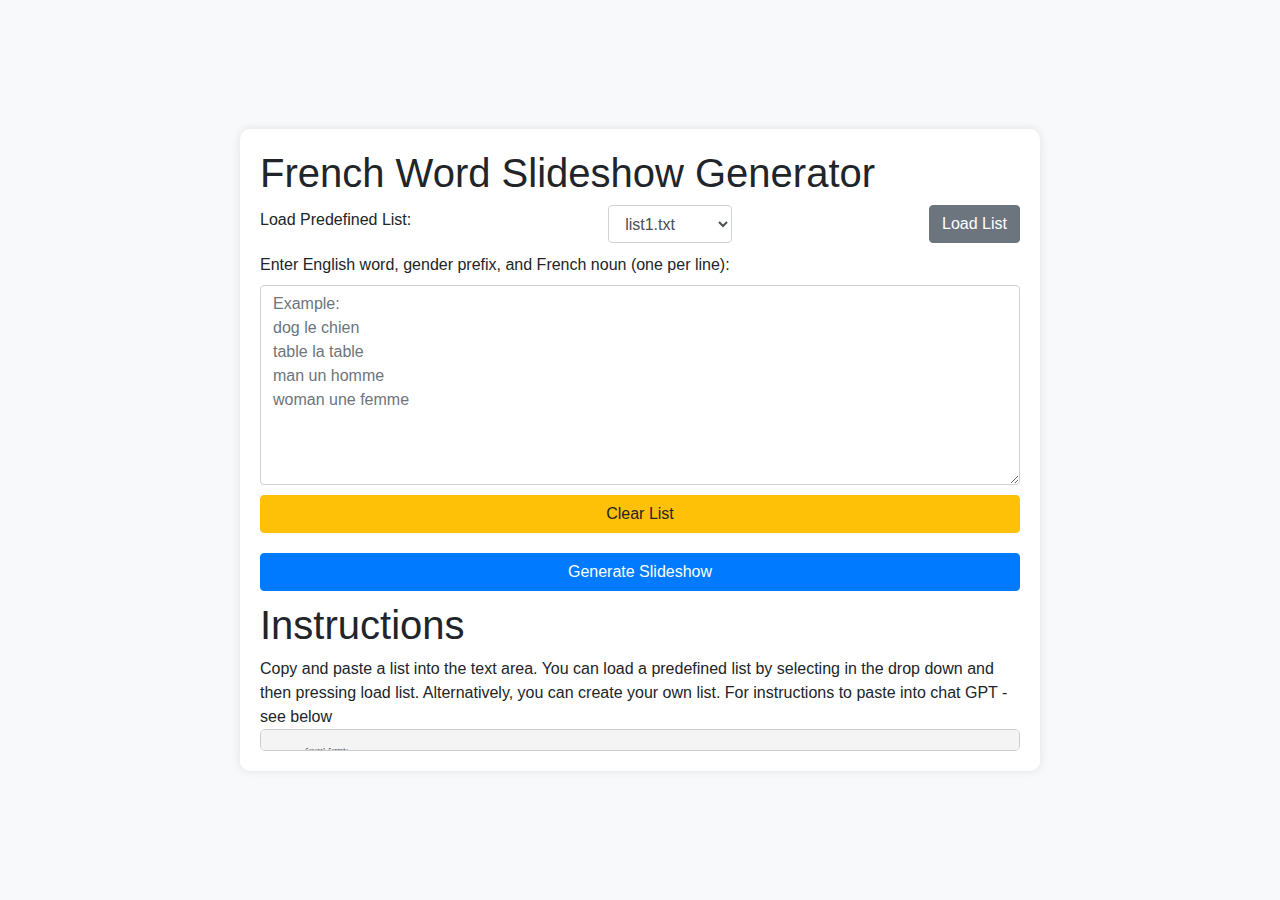
==== vocab/index.html @ ddd39197 "cache busting" ====
<!DOCTYPE html>
<html>

<head>
    <title>French Word Slideshow Generator</title>
    <meta charset="UTF-8">
    <meta name="viewport" content="width=device-width, initial-scale=1">
    <link rel="stylesheet" href="https://stackpath.bootstrapcdn.com/bootstrap/4.5.2/css/bootstrap.min.css">
    <script src="https://code.jquery.com/jquery-3.6.0.min.js"></script>
    <link rel="stylesheet" href="./styles.css">
    <script src="./code.js"></script>
</head>

<body>
    <div id="container">
        <h1>French Word Slideshow Generator</h1>

        <div id="input-area">
            <div id="load-list-area">
                <label for="list-selector">Load Predefined List:</label>
                <select id="list-selector" class="form-control" style="width: auto;">
                    <!-- Options will be dynamically added here -->
                </select>
                <button id="load-list-button" class="btn btn-secondary">Load List</button>
            </div>

            <label for="word-list">Enter English word, gender prefix, and French noun (one per line):</label>
            <textarea id="word-list" class="form-control" rows="5" placeholder="Example:
dog le chien
table la table
man un homme
woman une femme"></textarea>

            <button id="clear-list-button" class="btn btn-warning btn-block">Clear List</button>
        </div>

        <button id="generate-button" class="btn btn-primary btn-block">Generate Slideshow</button>

        <div id="slideshow-container">
            <!-- Slides will be dynamically added here -->
        </div>

        <div id="navigation-buttons">
            <button id="prev-button" class="btn btn-secondary">Previous</button>
            <button id="next-button" class="btn btn-secondary">Next</button>
            <button id="shuffle-button" class="btn btn-secondary">Shuffle</button>
            <button id="edit-button" class="btn btn-secondary">Edit List</button>
        </div>

        <div id="guessable-rules">
            <p><b>Quick Gender Guessing Rule:</b></p>
            <p>Most words ending in 'e' or 'ion' are feminine, except those ending in '-age', '-ege', '-é', or '-isme',
                which are usually masculine. Most other endings are masculine.</p>
            <p>For a more detailed explanation, see <a href="https://frenchtogether.com/french-nouns-gender/"
                    target="_blank">French Noun Gender Rules</a>.</p>
            <p>For even more information, you can also read <a
                    href="https://mangolanguages.com/resources/learn/grammar/french/how-to-determine-the-gender-of-nouns-in-french"
                    target="_blank">this page</a>.</p>
        </div>

        <div id="error-message">
            <!-- Error messages will be displayed here -->
        </div>

        <div id="instructions">
            <h1>Instructions</h1>
            Copy and paste a list into the text area. You can load a predefined list by selecting in the drop down and then pressing load list.

            Alternatively, you can create your own list. For instructions to paste into chat GPT - see below
        </div>
        <div id="llm">
            General Format:

    Each word or phrase should be provided in three columns:
        English word/phrase: The English term or concept.
        French gender prefix: The appropriate French article or gendered term, in its correct form (e.g., "le", "la", "un", "une", "les(m)", "les(f)").
        French word/phrase: The corresponding French noun or phrase.

Gender Rules:

    Masculine and Feminine Nouns:
        For nouns that are both masculine and feminine (e.g., "minister"), provide separate lines:
            Male version: Use the masculine article (e.g., "le ministre").
            Female version: Use the feminine article (e.g., "la ministre").
        Example for a gendered noun:
            "male minister" "le ministre"
            "female minister" "la ministre"
    Plurals: For plural nouns, the gender indicator must include the (m) or (f) suffix without any space:
        Example for plural noun:
            "news" "les(f) nouvelles"

Additional Rules:

    No contractions: Do not use contractions like "l'" for articles (e.g., "l'homme"). Always use "un" or "une" for singular nouns, and "les(m)" or "les(f)" for plural nouns.
        Example: Instead of "l'homme", use "un homme".
    No extra spaces: Ensure there are no spaces between gender and noun for plurals (e.g., "les(f) nouvelles"), and no extra spaces in general.
    Accuracy of Gender: Ensure the gender for each noun is accurately indicated (e.g., "un" for masculine, "une" for feminine).

Word Groupings:

    Categories: Provide a list of related words in categories. Each category should be clearly labelled (e.g., # Politics, # News, # Economy). The categories should be relevant to the intended subject matter and should follow a logical order.
    Example of categories:
        Politics
        News
        Economy
        Environment
        Social Issues

Clarifications:

    Keep the structure simple and consistent. Each row should follow the format strictly, and the word list should be easy to parse and use without additional explanations or formatting.
    No speech marks: Avoid using speech marks around the words in the list.

This format ensures clarity and consistency for generating accurate French word lists, and is optimised for generating content based on specific language rules and structures.
        </div>
    </div>
</body>

</html>
---- vocab/styles.css ----
body {
    font-family: 'Arial', sans-serif;
    background-color: #f8f9fa;
    display: flex;
    justify-content: center;
    align-items: center;
    min-height: 100vh;
    margin: 0;
}

#container {
    width: 80%;
    max-width: 800px;
    padding: 20px;
    background-color: #fff;
    border-radius: 10px;
    box-shadow: 0 0 10px rgba(0, 0, 0, 0.1);
}

/* Input Area Styles */
#input-area {
    margin-bottom: 20px;
}

#word-list {
    height: 200px;
    /* Fixed height for the textarea */
}

#load-list-area {
    display: flex;
    justify-content: space-between;
    align-items: center;
    margin-bottom: 10px;
}

/* Slideshow Container Styles */
#slideshow-container {
    position: relative;
    overflow: hidden;
    border-radius: 10px;
    display: none;
    /* flex-direction: column; */
    margin-bottom: 20px;
    height: 400px;
    /* Fixed height for the slideshow container */
}

.slide {
    width: 100%;
    position: absolute;
    /* Changed from flex to absolute */
    top: 0;
    left: 0;
    display: flex;
    flex-direction: row;
    justify-content: space-between;
    align-items: center;
    padding: 20px;
    color: white;
    opacity: 0;
    transition: opacity 0.5s ease-in-out;
    height: 400px;
    /* Fixed height for the slide */
}

.slide.active {
    opacity: 1;
    position: relative;
    /* added */
    z-index: 2;
    /* added */
}

/* Gender-based color schemes */
.slide.masculine {
    background: linear-gradient(to bottom, #64b5f6, #2196f3);
    /* Blueish */
}

.slide.feminine {
    background: linear-gradient(to bottom, #f48fb1, #e91e63);
    /* Pinkish */
}

.slide.neutral {
    background: linear-gradient(to bottom, #a1887f, #795548);
    /* Brownish */
}

/* Navigation Buttons Styles */
#navigation-buttons {
    text-align: center;
    margin-top: 10px;
    display: none;
}

#edit-button {
    margin-top: 10px;
}

#llm{
    
        font-family: "Courier New", Courier, monospace;  /* Monospaced font for preformatted text */
        font-size: 0.3em;  /* Small font size */
        white-space: pre-wrap;  /* Ensure preformatted text wraps correctly */
        word-wrap: break-word;  /* Break long words to avoid overflow */
        background-color: #f4f4f4;  /* Light background for better visibility */
        padding: 10px;  /* Space around the text */
        border: 1px solid #ccc;  /* Light border for visibility */
        border-radius: 5px;  /* Rounded corners for a cleaner look */
        overflow: auto;
        user-select: text;  /* Allow users to select and copy the text */
        height: 3em;      
}
  
  .cognate {
    font-size: 2rem;
    font-weight: bold;
    font-style: italic;
    background: linear-gradient(45deg, #ff007f, #00d4ff, #ff00b3);
    background-size: 400% 400%;
    color: #fff;
    -webkit-background-clip: text;
    background-clip: text;
    display: inline-block;
  }

  .english-word.hidden.cognate {
    color: transparent;
    /* Hide the text */
}
  

/* English Word Styles */
.english-word {
    font-size: 1.5em;
    font-weight: bold;
    cursor: pointer;
    /* Indicate it's clickable */
    user-select: none;
    /* Prevent text selection during double click */
}

.english-word.hidden {
    color: transparent;
    /* Hide the text */
}

.english-word.hidden::before {
    content: "??????";
    /* Placeholder - adjust length as needed */
    color: rgba(255, 255, 255, 0.5);
    /* Faded question marks */
}

/* Guessable Rules Styles */
#guessable-rules {
    margin-top: 20px;
    padding: 15px;
    background-color: #f0f0f0;
    border-radius: 5px;
    text-align: center;
    display: none;
    /* Initially hidden */
}

#guessable-rules a {
    color: #007bff;
    text-decoration: none;
}

#guessable-rules a:hover {
    text-decoration: underline;
}

/* Slide Buttons Styles */
.slide-buttons {
    margin-top: 15px;
    display: none;
    /* Hide buttons by default */
}

.slide.active .slide-buttons {
    display: block !important;
    /* Override any other display rules */
}

.slide-buttons a {
    display: inline-block;
    padding: 6px 10px;
    /* Reduced padding */
    margin: 0 3px;
    /* Reduced margin */
    background-color: #ddd;
    /* Light gray background */
    color: #333;
    /* Dark gray text */
    text-decoration: none;
    border-radius: 4px;
    /* Slightly smaller border radius */
    font-size: 0.9em;
    /* Smaller font size */
    border: none;
    /* Removed border */
}

.slide-buttons a:hover {
    background-color: #ccc;
    /* Slightly darker gray on hover */
}

/* Image Styles */
.pixabay-image {
    max-width: 80%;
    max-height: 300px;
    object-fit: contain;
    border: 1px solid #ccc;
    border-radius: 5px;
}

.image-placeholder {
    width: 300px;
    height: 300px;
    background-color: #eee;
    border: 1px dashed #999;
    color: #777;
    display: flex;
    justify-content: center;
    align-items: center;
    border-radius: 5px;
    font-size: 5em;
    /* Make the question mark bigger */
    margin-left: 20px;
}

/* Text container to take up remaining space */
.text-container {
    flex-grow: 1;
    /* Allows the text container to fill the remaining space */
    text-align: center;
    /* Center the text within the container */
}

/* Delete Image Button Styles */
.delete-image-button {
    background-color: #f44336;
    /* Red */
    color: white;
    padding: 4px 8px;
    border: none;
    border-radius: 4px;
    cursor: pointer;
    font-size: 0.8em;
    margin-left: 5px;
}

.delete-image-button:hover {
    background-color: #d32f2f;
}

/* Error Message Styles */
#error-message {
    color: red;
    margin-top: 10px;
    text-align: center;
}

/* Clear List Button Styles */
#clear-list-button {
    margin-top: 10px;
}

/* Media Queries for Responsiveness */
@media (max-width: 768px) {
    #container {
        width: 95%;
        padding: 10px;
    }

    .slide {
        flex-direction: column;
        align-items: center;
        text-align: center;
        height: 500px;
        /* Adjusted height for smaller screens */
    }

    #slideshow-container {
        height: 500px;
        /* Adjusted height for smaller screens */
    }

    .image-placeholder {
        margin-left: 0;
        margin-top: 20px;
    }
}
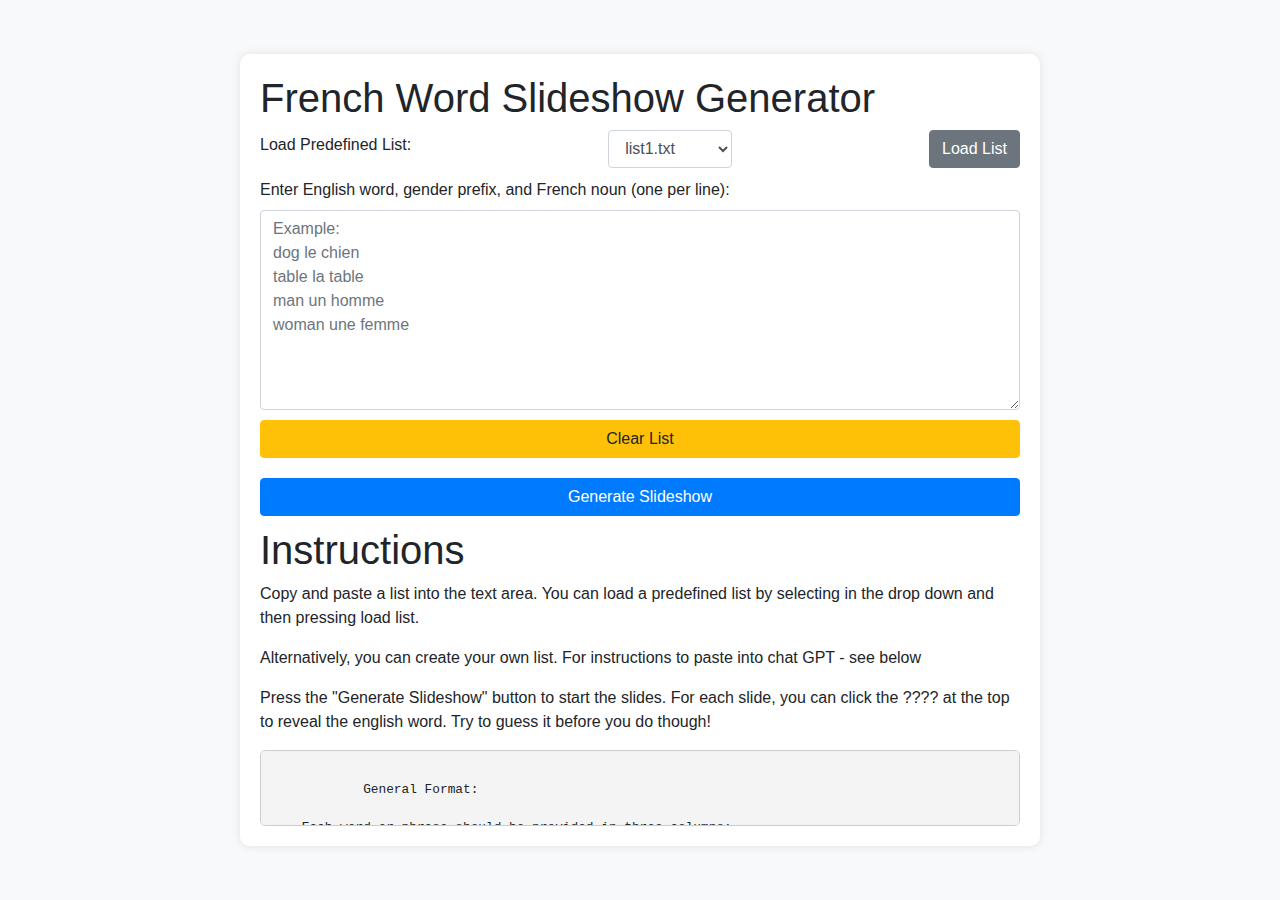
==== commit fa66686b: "instructions" ====
--- a/vocab/index.html
+++ b/vocab/index.html
@@ -64,9 +64,13 @@
 
         <div id="instructions">
             <h1>Instructions</h1>
+            <p>
             Copy and paste a list into the text area. You can load a predefined list by selecting in the drop down and then pressing load list.
-
+        </p>
+<p>
             Alternatively, you can create your own list. For instructions to paste into chat GPT - see below
+        </p>
+        <p>Press the "Generate Slideshow" button to start the slides. For each slide, you can click the ???? at the top to reveal the english word. Try to guess it before you do though!</p>
         </div>
         <div id="llm">
             General Format:
@@ -109,9 +113,28 @@
 Clarifications:
 
     Keep the structure simple and consistent. Each row should follow the format strictly, and the word list should be easy to parse and use without additional explanations or formatting.
-    No speech marks: Avoid using speech marks around the words in the list.
+    No speech marks: Do not use speech marks around the words in the list.
 
 This format ensures clarity and consistency for generating accurate French word lists, and is optimised for generating content based on specific language rules and structures.
+
+Example output:
+
+# Driving
+car une voiture  
+steering wheel un volant  
+seatbelt une ceinture de sécurité  
+gearbox une boîte de vitesses
+
+# Bank
+savings les(f) économies
+
+# Medical
+health la santé
+male doctor un médecin
+female doctor une médecin
+
+# Garage
+ladder	une	échelle
         </div>
     </div>
 </body>
--- a/vocab/styles.css
+++ b/vocab/styles.css
@@ -102,7 +102,7 @@
 #llm{
     
         font-family: "Courier New", Courier, monospace;  /* Monospaced font for preformatted text */
-        font-size: 0.3em;  /* Small font size */
+        font-size: 0.8em;  /* Small font size */
         white-space: pre-wrap;  /* Ensure preformatted text wraps correctly */
         word-wrap: break-word;  /* Break long words to avoid overflow */
         background-color: #f4f4f4;  /* Light background for better visibility */
@@ -111,7 +111,7 @@
         border-radius: 5px;  /* Rounded corners for a cleaner look */
         overflow: auto;
         user-select: text;  /* Allow users to select and copy the text */
-        height: 3em;      
+        height: 6em;
 }
   
   .cognate {
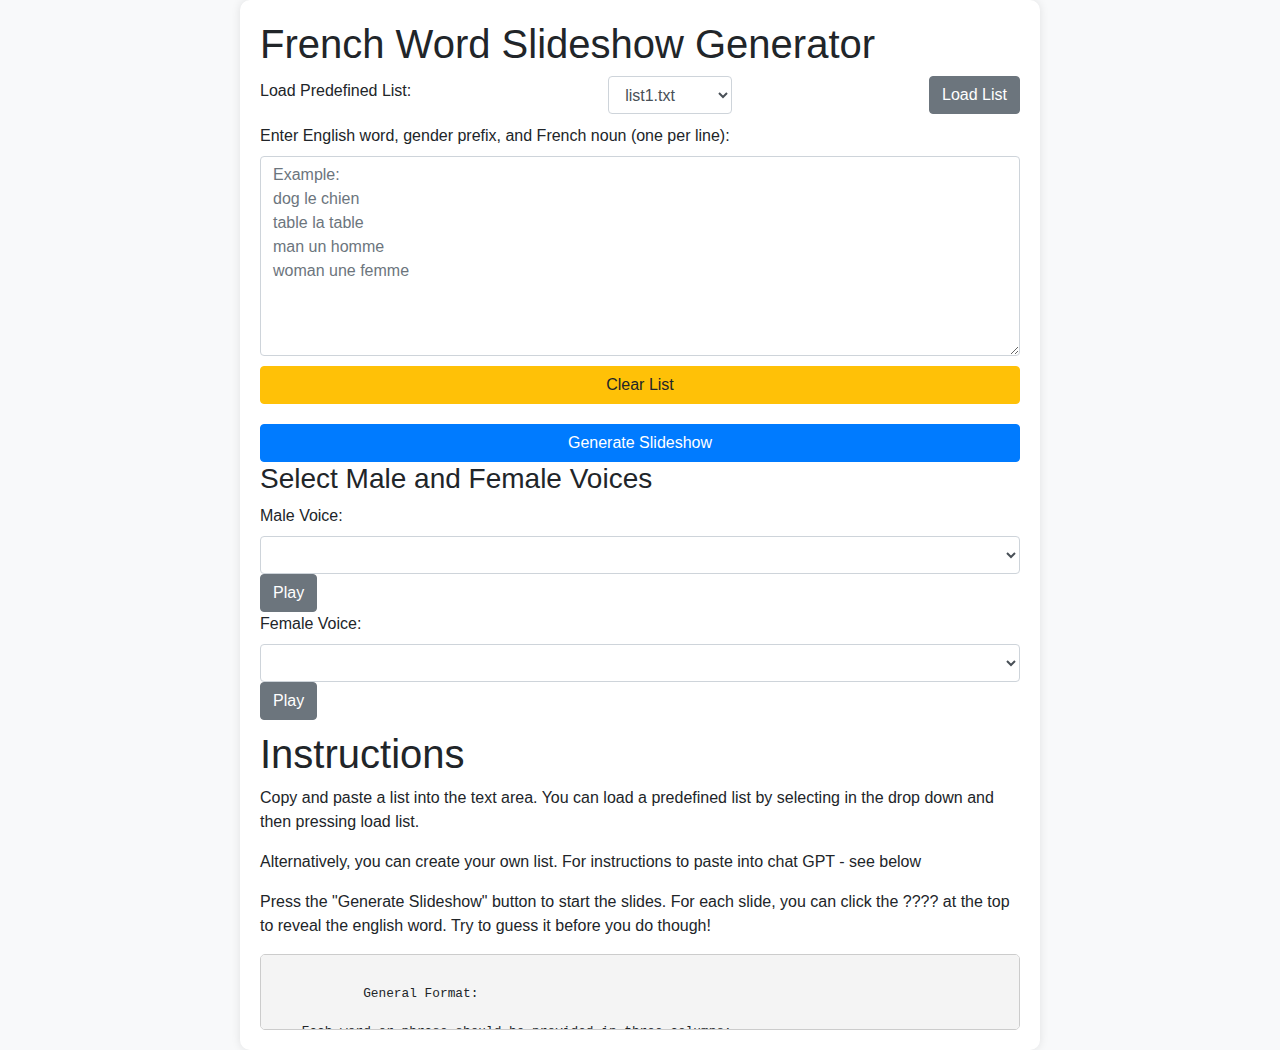
==== commit 8d9daa98: "speech synthesis" ====
--- a/vocab/index.html
+++ b/vocab/index.html
@@ -45,6 +45,20 @@
             <button id="next-button" class="btn btn-secondary">Next</button>
             <button id="shuffle-button" class="btn btn-secondary">Shuffle</button>
             <button id="edit-button" class="btn btn-secondary">Edit List</button>
+        </div>
+
+        <div id="voice-pickers">
+            <h3>Select Male and Female Voices</h3>
+            <div id="male-voice-picker">
+                <label for="male-voice-select">Male Voice:</label>
+                <select id="male-voice-select" class="form-control"></select>
+                <button id="male-voice-play" class="btn btn-secondary">Play</button>
+            </div>
+            <div id="female-voice-picker">
+                <label for="female-voice-select">Female Voice:</label>
+                <select id="female-voice-select" class="form-control"></select>
+                <button id="female-voice-play" class="btn btn-secondary">Play</button>
+            </div>
         </div>
 
         <div id="guessable-rules">
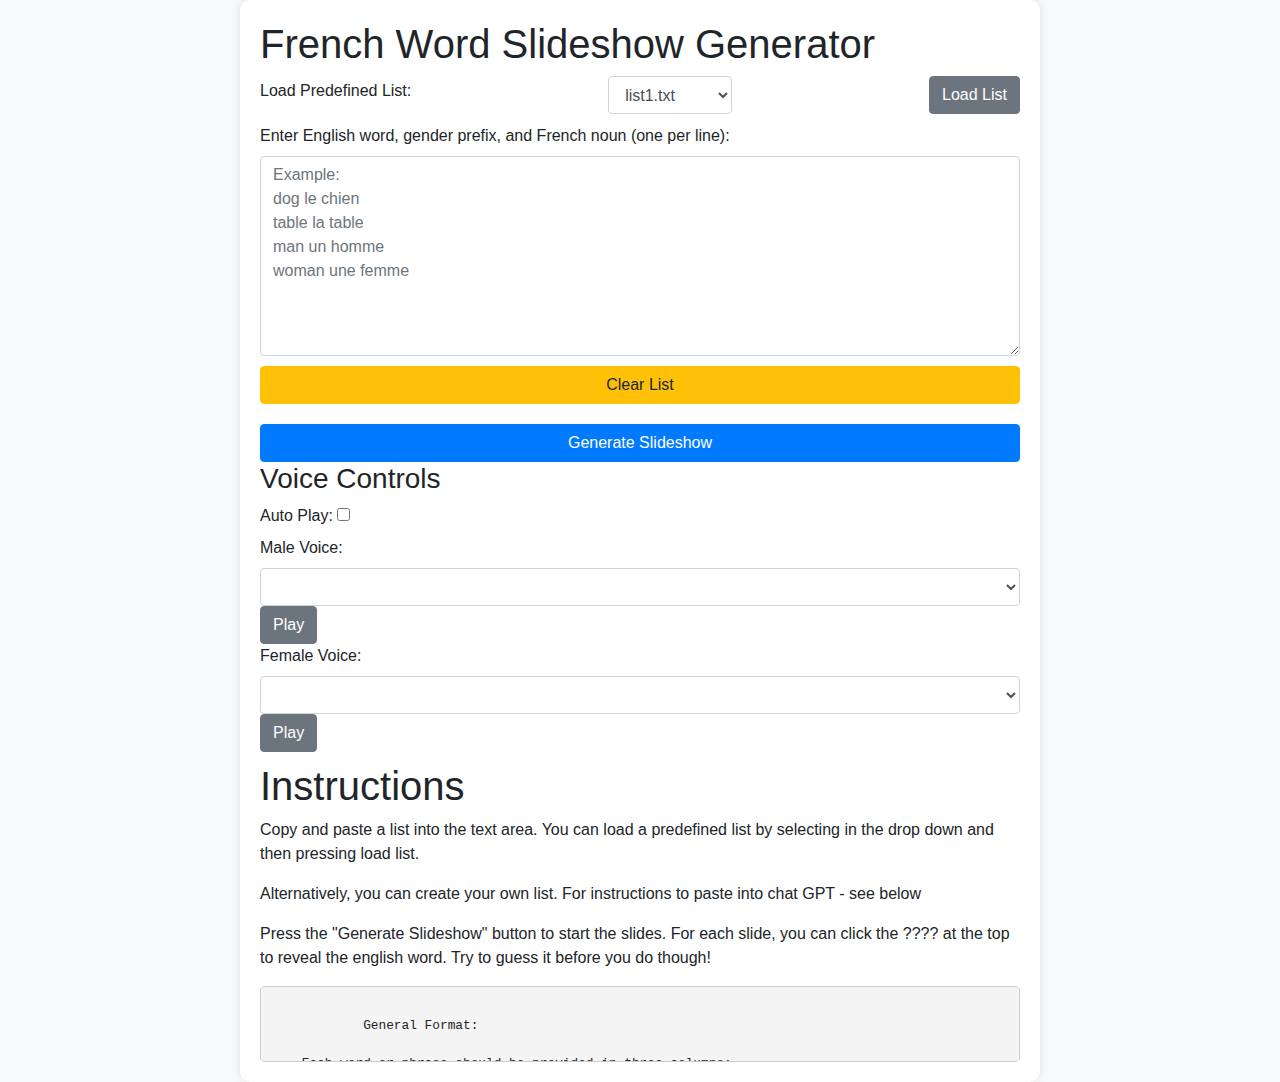
==== commit 3b7a1519: "some tidying up" ====
--- a/vocab/index.html
+++ b/vocab/index.html
@@ -48,7 +48,11 @@
         </div>
 
         <div id="voice-pickers">
-            <h3>Select Male and Female Voices</h3>
+            <h3>Voice Controls</h3>
+            <div id="auto-play">
+                <label for="auto-play-checkbox">Auto Play:</label>
+                <input type="checkbox" id="auto-play-checkbox">
+            </div>
             <div id="male-voice-picker">
                 <label for="male-voice-select">Male Voice:</label>
                 <select id="male-voice-select" class="form-control"></select>
--- a/vocab/styles.css
+++ b/vocab/styles.css
@@ -42,7 +42,7 @@
     display: none;
     /* flex-direction: column; */
     margin-bottom: 20px;
-    height: 400px;
+    height: 70vh;
     /* Fixed height for the slideshow container */
 }
 
@@ -60,7 +60,7 @@
     color: white;
     opacity: 0;
     transition: opacity 0.5s ease-in-out;
-    height: 400px;
+    height: 70vh;
     /* Fixed height for the slide */
 }
 
@@ -83,11 +83,17 @@
     /* Pinkish */
 }
 
-.slide.neutral {
-    background: linear-gradient(to bottom, #a1887f, #795548);
-    /* Brownish */
-}
-
+.french-words p {
+    display: flex;
+    justify-content: space-between;
+    align-items: center;
+    margin: 5px 0;
+    font-size: 2em;
+}
+
+.french-words button {
+    margin-left: 10px;
+}
 /* Navigation Buttons Styles */
 #navigation-buttons {
     text-align: center;
@@ -134,7 +140,7 @@
 
 /* English Word Styles */
 .english-word {
-    font-size: 1.5em;
+    font-size: 3em;
     font-weight: bold;
     cursor: pointer;
     /* Indicate it's clickable */
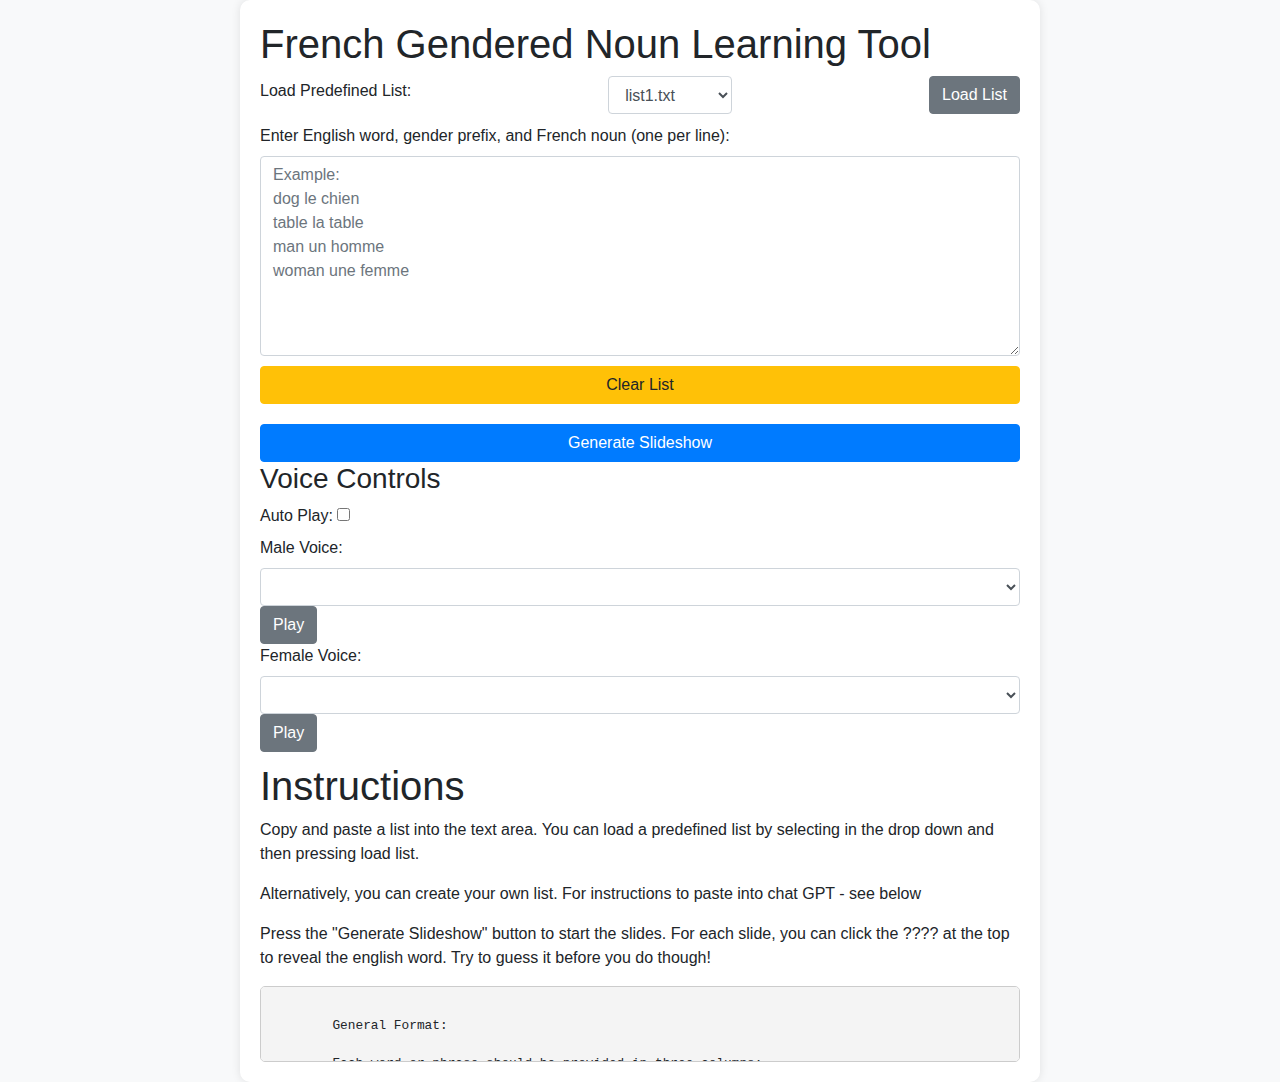
==== commit b9a96c82: "bit more tidying/messing about" ====
--- a/vocab/index.html
+++ b/vocab/index.html
@@ -2,159 +2,168 @@
 <html>
 
 <head>
-    <title>French Word Slideshow Generator</title>
+    <title>French Gendered Noun Learning Tool</title>
     <meta charset="UTF-8">
     <meta name="viewport" content="width=device-width, initial-scale=1">
     <link rel="stylesheet" href="https://stackpath.bootstrapcdn.com/bootstrap/4.5.2/css/bootstrap.min.css">
     <script src="https://code.jquery.com/jquery-3.6.0.min.js"></script>
     <link rel="stylesheet" href="./styles.css">
-    <script src="./code.js"></script>
+    <script type="module" src="./code.js"></script>
 </head>
 
 <body>
-    <div id="container">
-        <h1>French Word Slideshow Generator</h1>
+<div id="container">
+    <h1 id="title">French Gendered Noun Learning Tool</h1>
+    <div id="input-area">
+        <div id="load-list-area">
+            <label for="list-selector">Load Predefined List:</label>
+            <select id="list-selector" class="form-control" style="width: auto;">
+                <!-- Options will be dynamically added here -->
+            </select>
+            <button id="load-list-button" class="btn btn-secondary">Load List</button>
+        </div>
 
-        <div id="input-area">
-            <div id="load-list-area">
-                <label for="list-selector">Load Predefined List:</label>
-                <select id="list-selector" class="form-control" style="width: auto;">
-                    <!-- Options will be dynamically added here -->
-                </select>
-                <button id="load-list-button" class="btn btn-secondary">Load List</button>
-            </div>
-
-            <label for="word-list">Enter English word, gender prefix, and French noun (one per line):</label>
-            <textarea id="word-list" class="form-control" rows="5" placeholder="Example:
+        <label for="word-list">Enter English word, gender prefix, and French noun (one per line):</label>
+        <textarea id="word-list" class="form-control" rows="5" placeholder="Example:
 dog le chien
 table la table
 man un homme
 woman une femme"></textarea>
 
-            <button id="clear-list-button" class="btn btn-warning btn-block">Clear List</button>
+        <button id="clear-list-button" class="btn btn-warning btn-block">Clear List</button>
+    </div>
+
+    <button id="generate-button" class="btn btn-primary btn-block">Generate Slideshow</button>
+
+    <div id="slideshow-container">
+        <!-- Slides will be dynamically added here -->
+    </div>
+
+    <div id="navigation-buttons">
+        <button id="prev-button" class="btn btn-secondary">Previous</button>
+        <button id="next-button" class="btn btn-secondary">Next</button>
+        <button id="shuffle-button" class="btn btn-secondary">Shuffle</button>
+        <button id="edit-button" class="btn btn-secondary">Edit List</button>
+    </div>
+
+    <div id="voice-pickers">
+        <h3>Voice Controls</h3>
+        <div id="auto-play">
+            <label for="auto-play-checkbox">Auto Play:</label>
+            <input type="checkbox" id="auto-play-checkbox">
         </div>
+        <div id="male-voice-picker">
+            <label for="male-voice-select">Male Voice:</label>
+            <select id="male-voice-select" class="form-control"></select>
+            <button id="male-voice-play" class="btn btn-secondary">Play</button>
+        </div>
+        <div id="female-voice-picker">
+            <label for="female-voice-select">Female Voice:</label>
+            <select id="female-voice-select" class="form-control"></select>
+            <button id="female-voice-play" class="btn btn-secondary">Play</button>
+        </div>
+    </div>
 
-        <button id="generate-button" class="btn btn-primary btn-block">Generate Slideshow</button>
+    <div id="guessable-rules">
+        <p><b>Quick Gender Guessing Rule:</b></p>
+        <p>Most words ending in 'e' or 'ion' are feminine, except those ending in '-age', '-ege', '-é', or '-isme',
+            which are usually masculine. Most other endings are masculine.</p>
+        <p>For a more detailed explanation, see <a href="https://frenchtogether.com/french-nouns-gender/"
+                                                   target="_blank">French Noun Gender Rules</a>.</p>
+        <p>For even more information, you can also read <a
+                href="https://mangolanguages.com/resources/learn/grammar/french/how-to-determine-the-gender-of-nouns-in-french"
+                target="_blank">this page</a>.</p>
+    </div>
 
-        <div id="slideshow-container">
-            <!-- Slides will be dynamically added here -->
-        </div>
+    <div id="error-message">
+        <!-- Error messages will be displayed here -->
+    </div>
 
-        <div id="navigation-buttons">
-            <button id="prev-button" class="btn btn-secondary">Previous</button>
-            <button id="next-button" class="btn btn-secondary">Next</button>
-            <button id="shuffle-button" class="btn btn-secondary">Shuffle</button>
-            <button id="edit-button" class="btn btn-secondary">Edit List</button>
-        </div>
-
-        <div id="voice-pickers">
-            <h3>Voice Controls</h3>
-            <div id="auto-play">
-                <label for="auto-play-checkbox">Auto Play:</label>
-                <input type="checkbox" id="auto-play-checkbox">
-            </div>
-            <div id="male-voice-picker">
-                <label for="male-voice-select">Male Voice:</label>
-                <select id="male-voice-select" class="form-control"></select>
-                <button id="male-voice-play" class="btn btn-secondary">Play</button>
-            </div>
-            <div id="female-voice-picker">
-                <label for="female-voice-select">Female Voice:</label>
-                <select id="female-voice-select" class="form-control"></select>
-                <button id="female-voice-play" class="btn btn-secondary">Play</button>
-            </div>
-        </div>
-
-        <div id="guessable-rules">
-            <p><b>Quick Gender Guessing Rule:</b></p>
-            <p>Most words ending in 'e' or 'ion' are feminine, except those ending in '-age', '-ege', '-é', or '-isme',
-                which are usually masculine. Most other endings are masculine.</p>
-            <p>For a more detailed explanation, see <a href="https://frenchtogether.com/french-nouns-gender/"
-                    target="_blank">French Noun Gender Rules</a>.</p>
-            <p>For even more information, you can also read <a
-                    href="https://mangolanguages.com/resources/learn/grammar/french/how-to-determine-the-gender-of-nouns-in-french"
-                    target="_blank">this page</a>.</p>
-        </div>
-
-        <div id="error-message">
-            <!-- Error messages will be displayed here -->
-        </div>
-
-        <div id="instructions">
-            <h1>Instructions</h1>
-            <p>
-            Copy and paste a list into the text area. You can load a predefined list by selecting in the drop down and then pressing load list.
+    <div id="instructions">
+        <h1>Instructions</h1>
+        <p>
+            Copy and paste a list into the text area. You can load a predefined list by selecting in the drop down and
+            then pressing load list.
         </p>
-<p>
+        <p>
             Alternatively, you can create your own list. For instructions to paste into chat GPT - see below
         </p>
-        <p>Press the "Generate Slideshow" button to start the slides. For each slide, you can click the ???? at the top to reveal the english word. Try to guess it before you do though!</p>
-        </div>
-        <div id="llm">
-            General Format:
+        <p>Press the "Generate Slideshow" button to start the slides. For each slide, you can click the ???? at the top
+            to reveal the english word. Try to guess it before you do though!</p>
+    </div>
+    <div id="llm">
+        General Format:
 
-    Each word or phrase should be provided in three columns:
+        Each word or phrase should be provided in three columns:
         English word/phrase: The English term or concept.
-        French gender prefix: The appropriate French article or gendered term, in its correct form (e.g., "le", "la", "un", "une", "les(m)", "les(f)").
+        French gender prefix: The appropriate French article or gendered term, in its correct form (e.g., "le", "la",
+        "un", "une", "les(m)", "les(f)").
         French word/phrase: The corresponding French noun or phrase.
 
-Gender Rules:
+        Gender Rules:
 
-    Masculine and Feminine Nouns:
+        Masculine and Feminine Nouns:
         For nouns that are both masculine and feminine (e.g., "minister"), provide separate lines:
-            Male version: Use the masculine article (e.g., "le ministre").
-            Female version: Use the feminine article (e.g., "la ministre").
+        Male version: Use the masculine article (e.g., "le ministre").
+        Female version: Use the feminine article (e.g., "la ministre").
         Example for a gendered noun:
-            "male minister" "le ministre"
-            "female minister" "la ministre"
-    Plurals: For plural nouns, the gender indicator must include the (m) or (f) suffix without any space:
+        "male minister" "le ministre"
+        "female minister" "la ministre"
+        Plurals: For plural nouns, the gender indicator must include the (m) or (f) suffix without any space:
         Example for plural noun:
-            "news" "les(f) nouvelles"
+        "news" "les(f) nouvelles"
 
-Additional Rules:
+        Additional Rules:
 
-    No contractions: Do not use contractions like "l'" for articles (e.g., "l'homme"). Always use "un" or "une" for singular nouns, and "les(m)" or "les(f)" for plural nouns.
+        No contractions: Do not use contractions like "l'" for articles (e.g., "l'homme"). Always use "un" or "une" for
+        singular nouns, and "les(m)" or "les(f)" for plural nouns.
         Example: Instead of "l'homme", use "un homme".
-    No extra spaces: Ensure there are no spaces between gender and noun for plurals (e.g., "les(f) nouvelles"), and no extra spaces in general.
-    Accuracy of Gender: Ensure the gender for each noun is accurately indicated (e.g., "un" for masculine, "une" for feminine).
+        No extra spaces: Ensure there are no spaces between gender and noun for plurals (e.g., "les(f) nouvelles"), and
+        no extra spaces in general.
+        Accuracy of Gender: Ensure the gender for each noun is accurately indicated (e.g., "un" for masculine, "une" for
+        feminine).
 
-Word Groupings:
+        Word Groupings:
 
-    Categories: Provide a list of related words in categories. Each category should be clearly labelled (e.g., # Politics, # News, # Economy). The categories should be relevant to the intended subject matter and should follow a logical order.
-    Example of categories:
+        Categories: Provide a list of related words in categories. Each category should be clearly labelled (e.g., #
+        Politics, # News, # Economy). The categories should be relevant to the intended subject matter and should follow
+        a logical order.
+        Example of categories:
         Politics
         News
         Economy
         Environment
         Social Issues
 
-Clarifications:
+        Clarifications:
 
-    Keep the structure simple and consistent. Each row should follow the format strictly, and the word list should be easy to parse and use without additional explanations or formatting.
-    No speech marks: Do not use speech marks around the words in the list.
+        Keep the structure simple and consistent. Each row should follow the format strictly, and the word list should
+        be easy to parse and use without additional explanations or formatting.
+        No speech marks: Do not use speech marks around the words in the list.
 
-This format ensures clarity and consistency for generating accurate French word lists, and is optimised for generating content based on specific language rules and structures.
+        This format ensures clarity and consistency for generating accurate French word lists, and is optimised for
+        generating content based on specific language rules and structures.
 
-Example output:
+        Example output:
 
-# Driving
-car une voiture  
-steering wheel un volant  
-seatbelt une ceinture de sécurité  
-gearbox une boîte de vitesses
+        # Driving
+        car une voiture
+        steering wheel un volant
+        seatbelt une ceinture de sécurité
+        gearbox une boîte de vitesses
 
-# Bank
-savings les(f) économies
+        # Bank
+        savings les(f) économies
 
-# Medical
-health la santé
-male doctor un médecin
-female doctor une médecin
+        # Medical
+        health la santé
+        male doctor un médecin
+        female doctor une médecin
 
-# Garage
-ladder	une	échelle
-        </div>
+        # Garage
+        ladder une échelle
     </div>
+</div>
 </body>
 
 </html>--- a/vocab/styles.css
+++ b/vocab/styles.css
@@ -1,3 +1,5 @@
+@import url('../lib/wordButtons.css');
+
 body {
     font-family: 'Arial', sans-serif;
     background-color: #f8f9fa;
@@ -42,7 +44,7 @@
     display: none;
     /* flex-direction: column; */
     margin-bottom: 20px;
-    height: 70vh;
+    min-height: 70vh;
     /* Fixed height for the slideshow container */
 }
 
@@ -60,7 +62,7 @@
     color: white;
     opacity: 0;
     transition: opacity 0.5s ease-in-out;
-    height: 70vh;
+    min-height: 70vh;
     /* Fixed height for the slide */
 }
 
@@ -94,6 +96,7 @@
 .french-words button {
     margin-left: 10px;
 }
+
 /* Navigation Buttons Styles */
 #navigation-buttons {
     text-align: center;
@@ -105,59 +108,72 @@
     margin-top: 10px;
 }
 
-#llm{
-    
-        font-family: "Courier New", Courier, monospace;  /* Monospaced font for preformatted text */
-        font-size: 0.8em;  /* Small font size */
-        white-space: pre-wrap;  /* Ensure preformatted text wraps correctly */
-        word-wrap: break-word;  /* Break long words to avoid overflow */
-        background-color: #f4f4f4;  /* Light background for better visibility */
-        padding: 10px;  /* Space around the text */
-        border: 1px solid #ccc;  /* Light border for visibility */
-        border-radius: 5px;  /* Rounded corners for a cleaner look */
-        overflow: auto;
-        user-select: text;  /* Allow users to select and copy the text */
-        height: 6em;
-}
-  
-  .cognate {
-    font-size: 2rem;
-    font-weight: bold;
-    font-style: italic;
-    background: linear-gradient(45deg, #ff007f, #00d4ff, #ff00b3);
-    background-size: 400% 400%;
-    color: #fff;
-    -webkit-background-clip: text;
-    background-clip: text;
+#llm {
+
+    font-family: "Courier New", Courier, monospace; /* Monospaced font for preformatted text */
+    font-size: 0.8em; /* Small font size */
+    white-space: pre-wrap; /* Ensure preformatted text wraps correctly */
+    word-wrap: break-word; /* Break long words to avoid overflow */
+    background-color: #f4f4f4; /* Light background for better visibility */
+    padding: 10px; /* Space around the text */
+    border: 1px solid #ccc; /* Light border for visibility */
+    border-radius: 5px; /* Rounded corners for a cleaner look */
+    overflow: auto;
+    user-select: text; /* Allow users to select and copy the text */
+    height: 6em;
+}
+
+
+/* English Word Styles */
+/* English Word Styles */
+.english-word-container {
+    position: relative;
     display: inline-block;
-  }
-
-  .english-word.hidden.cognate {
-    color: transparent;
-    /* Hide the text */
-}
-  
-
-/* English Word Styles */
-.english-word {
+    cursor: pointer;
+    user-select: none;
+    margin: 10px;
+    max-width: 50%; /* Add max-width */
+    word-wrap: break-word; /* Ensure text wraps */
+}
+
+.english-word, .question-marks {
     font-size: 3em;
     font-weight: bold;
-    cursor: pointer;
-    /* Indicate it's clickable */
-    user-select: none;
-    /* Prevent text selection during double click */
-}
-
-.english-word.hidden {
-    color: transparent;
-    /* Hide the text */
-}
-
-.english-word.hidden::before {
-    content: "??????";
-    /* Placeholder - adjust length as needed */
-    color: rgba(255, 255, 255, 0.5);
-    /* Faded question marks */
+    position: absolute;
+    padding: 10px;
+    top: 0;
+    left: 0;
+    right: 0;
+    bottom: 0;
+    display: flex;
+    align-items: center;
+    justify-content: center;
+    transition: opacity 0.5s ease-in-out;
+}
+
+.english-word {
+    display: none; /* Initially hidden */
+    opacity: 0;
+}
+
+.english-word.revealed {
+    display: flex;
+    opacity: 1;
+}
+
+.question-marks.hidden {
+    opacity: 0;
+}
+
+.englishWordExtra {
+    padding-left: 1em;
+    font-style: italic;
+    color: white;
+}
+
+/* French Words Styles */
+.french-words {
+    margin-top: 20px; /* Add margin for separation */
 }
 
 /* Guessable Rules Styles */
@@ -180,45 +196,10 @@
     text-decoration: underline;
 }
 
-/* Slide Buttons Styles */
-.slide-buttons {
-    margin-top: 15px;
-    display: none;
-    /* Hide buttons by default */
-}
-
-.slide.active .slide-buttons {
-    display: block !important;
-    /* Override any other display rules */
-}
-
-.slide-buttons a {
-    display: inline-block;
-    padding: 6px 10px;
-    /* Reduced padding */
-    margin: 0 3px;
-    /* Reduced margin */
-    background-color: #ddd;
-    /* Light gray background */
-    color: #333;
-    /* Dark gray text */
-    text-decoration: none;
-    border-radius: 4px;
-    /* Slightly smaller border radius */
-    font-size: 0.9em;
-    /* Smaller font size */
-    border: none;
-    /* Removed border */
-}
-
-.slide-buttons a:hover {
-    background-color: #ccc;
-    /* Slightly darker gray on hover */
-}
 
 /* Image Styles */
 .pixabay-image {
-    max-width: 80%;
+    max-width: 99%;
     max-height: 300px;
     object-fit: contain;
     border: 1px solid #ccc;
@@ -227,7 +208,7 @@
 
 .image-placeholder {
     width: 300px;
-    height: 300px;
+    height: 200px;
     background-color: #eee;
     border: 1px dashed #999;
     color: #777;
@@ -284,16 +265,24 @@
         padding: 10px;
     }
 
+    .english-word {
+        font-size: 1.5em;
+    }
+
+    .french-words p {
+        font-size: 1.5em;
+    }
+
     .slide {
         flex-direction: column;
         align-items: center;
         text-align: center;
-        height: 500px;
+        min-height: 80vh;
         /* Adjusted height for smaller screens */
     }
 
     #slideshow-container {
-        height: 500px;
+        min-height: 80vh;
         /* Adjusted height for smaller screens */
     }
 
